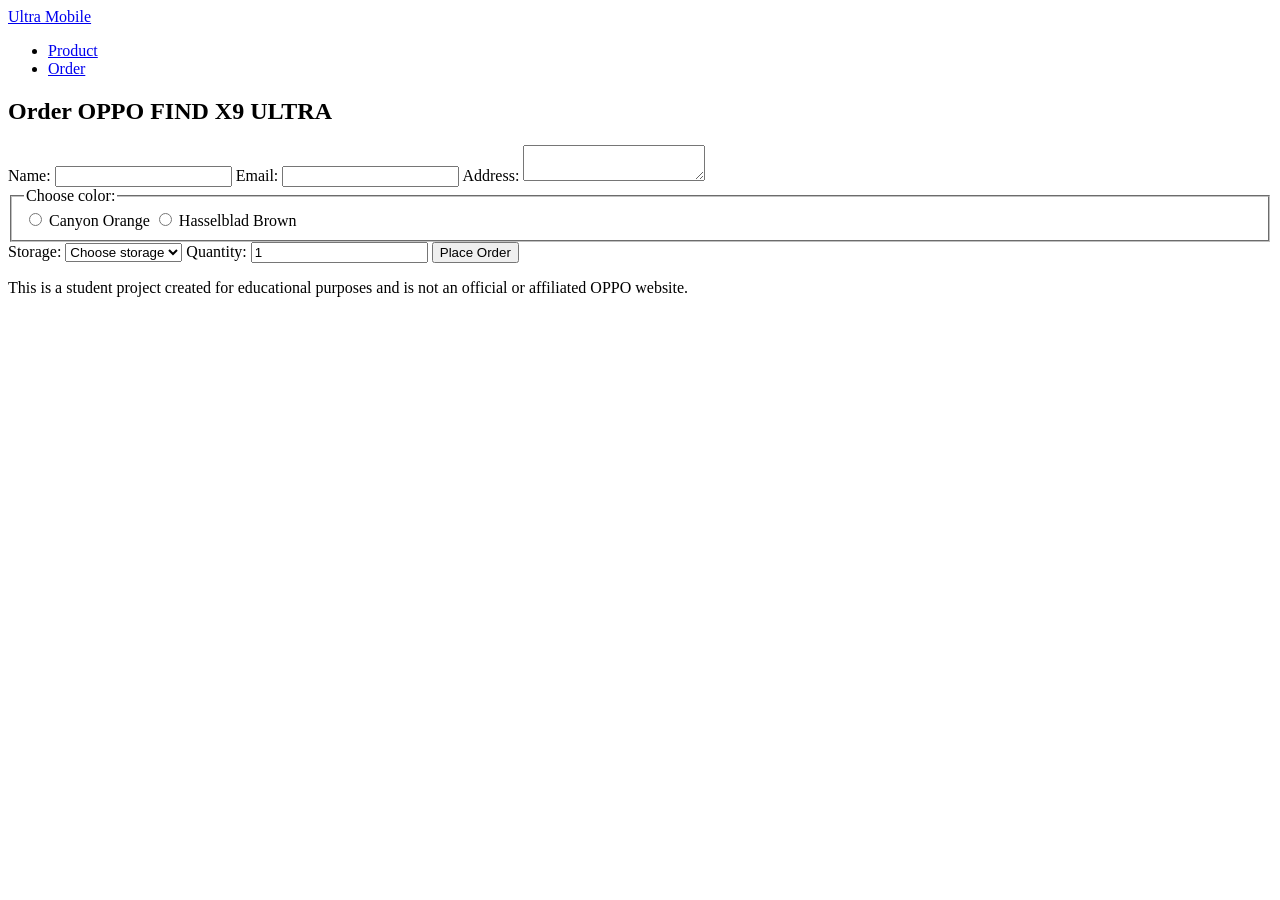
==== order.html @ bfde9c38 "Initial project structure and HTML pages" ====
<!doctype html>
<html lang="en">
  <head>
    <meta charset="UTF-8" />
    <meta name="viewport" content="width=device-width, initial-scale=1.0" />
    <title>Order OPPO FIND X9 ULTRA</title>
    <link rel="stylesheet" href="css/styles.css" />
  </head>
  <body>
    <header>
      <nav class="navbar">
        <div class="logo">
          <a href="index.html">Ultra Mobile</a>
        </div>
        <ul class="nav-links">
          <li><a href="index.html">Product</a></li>
          <li><a href="order.html">Order</a></li>
        </ul>
      </nav>
    </header>
    <main>
      <section class="order">
        <h1>Order OPPO FIND X9 ULTRA</h1>
        <form>
          <label for="name">Name:</label>
          <input type="text" id="name" name="name" required />

          <label for="email">Email:</label>
          <input type="email" id="email" name="email" required />

          <label for="address">Address:</label>
          <textarea id="address" name="address" required></textarea>

          <fieldset>
            <legend>Choose color:</legend>

            <input
              type="radio"
              id="canyon-orange"
              name="color"
              value="canyon-orange"
              required
            />
            <label for="canyon-orange">Canyon Orange</label>

            <input
              type="radio"
              id="hassel-brown"
              name="color"
              value="hassel-brown"
            />
            <label for="hassel-brown">Hasselblad Brown</label>
          </fieldset>
          <label for="storage">Storage:</label>

          <select id="storage" name="storage" required>
            <option value="">Choose storage</option>
            <option value="512gb">512 GB</option>
            <option value="1tb">1 TB</option>
          </select>
          <label for="quantity">Quantity:</label>
          <input
            type="number"
            id="quantity"
            name="quantity"
            min="1"
            value="1"
            required
          />

          <button type="submit">Place Order</button>
        </form>
      </section>
    </main>
    <footer>
      <p>
        This is a student project created for educational purposes and is not an
        official or affiliated OPPO website.
      </p>
  </body>
</html>
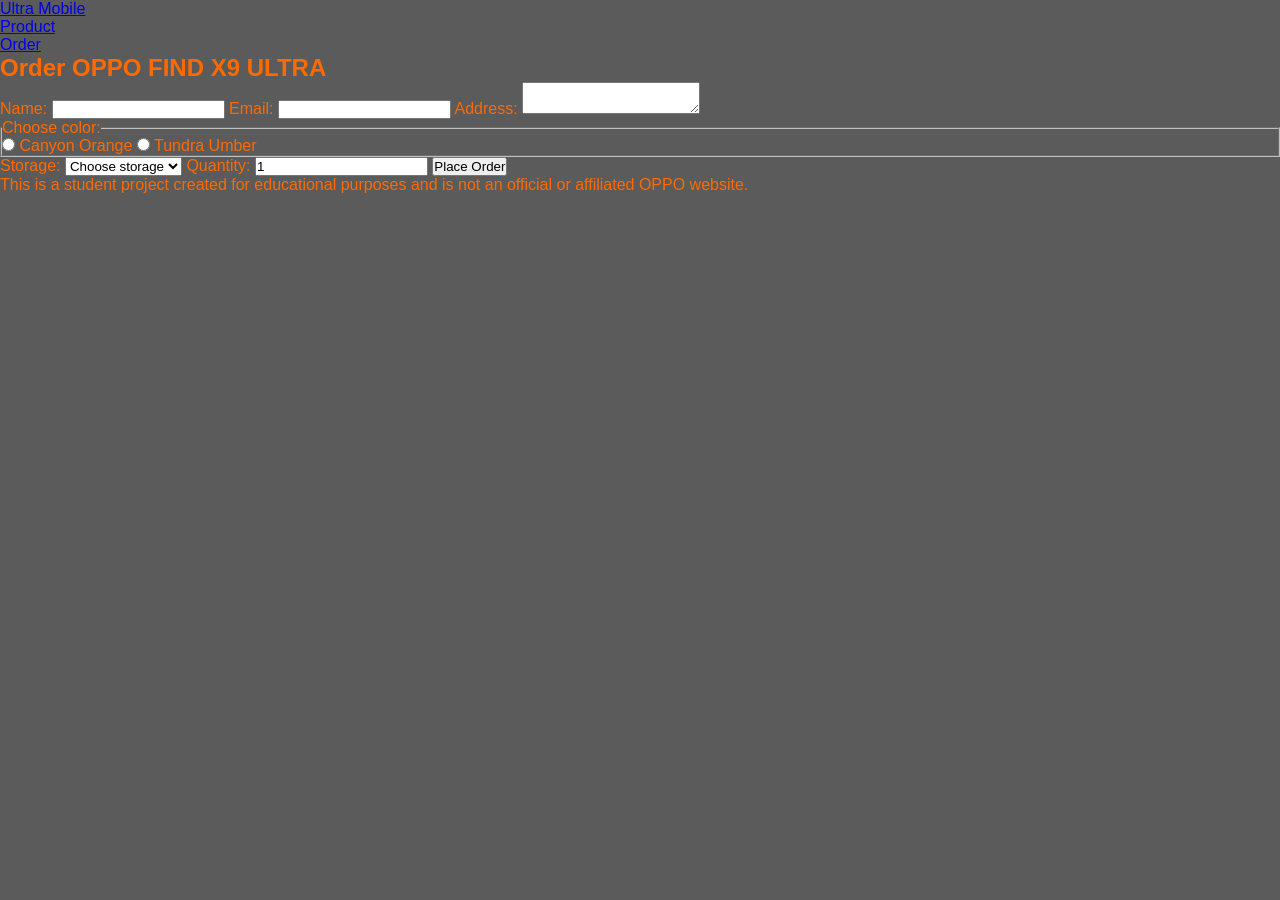
==== commit 40c6cb34: "Oppdatert spesifikasjonen og gjort de strong. Og litt annen endring som farge alternativene" ====
--- a/order.html
+++ b/order.html
@@ -45,11 +45,11 @@
 
             <input
               type="radio"
-              id="hassel-brown"
+              id="Tundra Umber"
               name="color"
-              value="hassel-brown"
+              value="tundra-umber"
             />
-            <label for="hassel-brown">Hasselblad Brown</label>
+            <label for="Tundra Umber">Tundra Umber</label>
           </fieldset>
           <label for="storage">Storage:</label>
 
--- a/css/styles.css
+++ b/css/styles.css
@@ -0,0 +1,13 @@
+* {
+  margin: 0;
+  padding: 0;
+  box-sizing: border-box;
+}
+
+body {
+  font-family: Arial, sans-serif;
+  background-color: rgb(91, 91, 91);
+  color: rgb(255, 106, 0);
+  height: 100vh;
+  width: 100vw;
+}
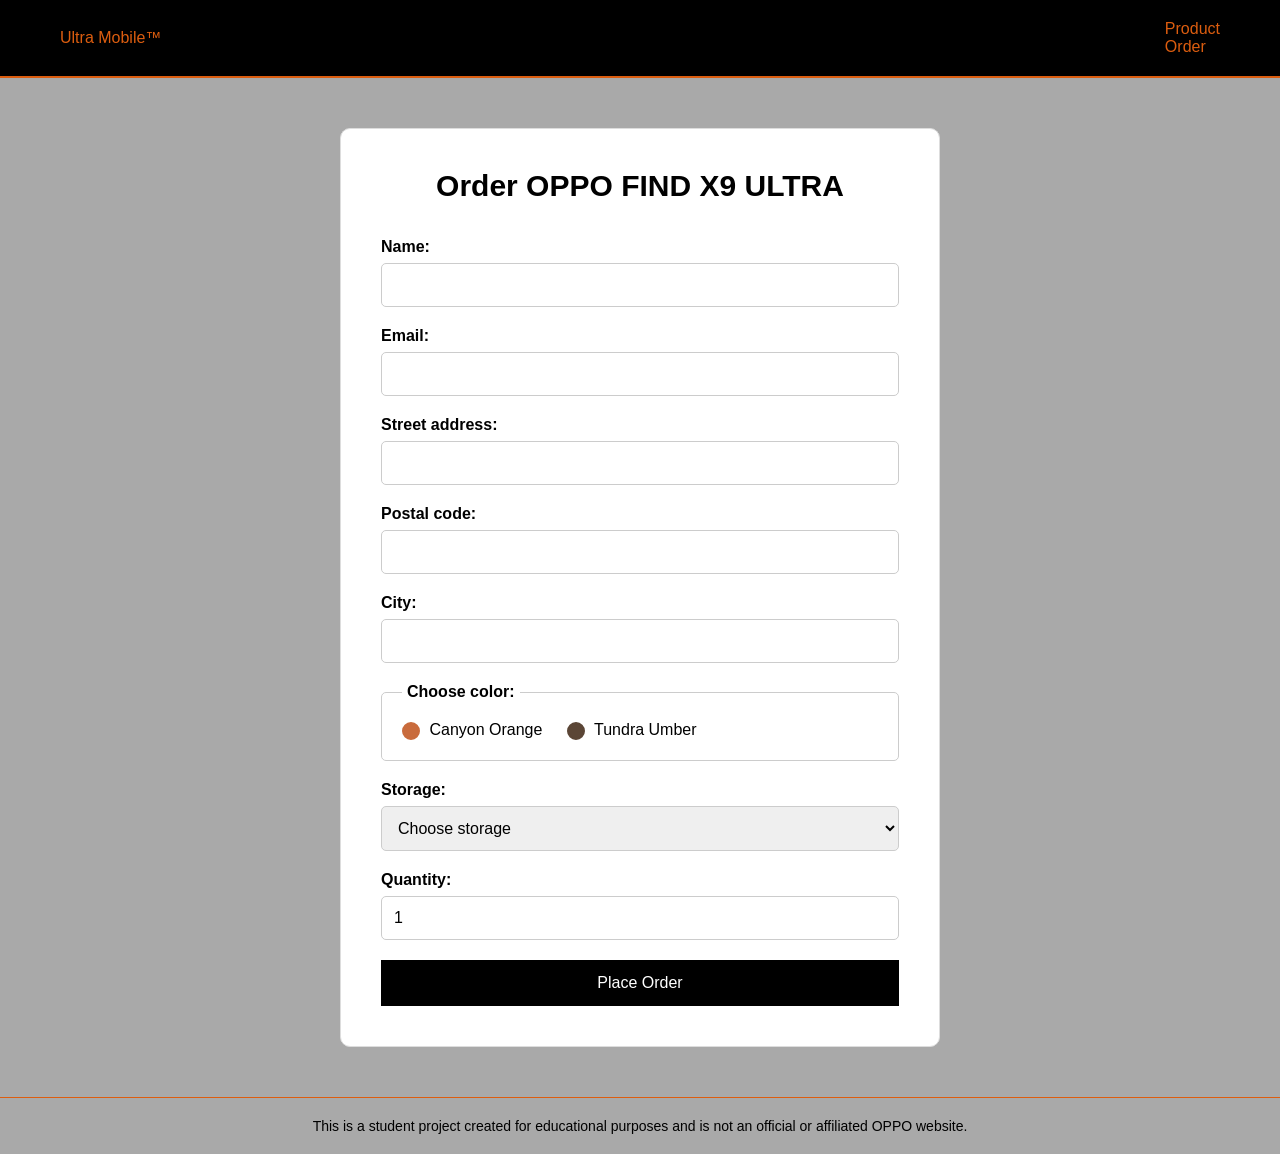
==== commit 5a3d1b69: "Add responsive design, CSS Grid, variables and BEM" ====
--- a/order.html
+++ b/order.html
@@ -10,8 +10,10 @@
     <header>
       <nav class="navbar">
         <div class="logo">
-          <a href="index.html">Ultra Mobile</a>
-        </div>
+  <a href="index.html">
+    <span class="ultra">Ultra</span> Mobile<span class="trademark">&trade;</span>
+  </a>
+</div>
         <ul class="nav-links">
           <li><a href="index.html">Product</a></li>
           <li><a href="order.html">Order</a></li>
@@ -28,29 +30,46 @@
           <label for="email">Email:</label>
           <input type="email" id="email" name="email" required />
 
-          <label for="address">Address:</label>
-          <textarea id="address" name="address" required></textarea>
+          <label for="address">Street address:</label>
+<input type="text" id="address" name="address" required />
+
+<label for="postal-code">Postal code:</label>
+<input
+  type="text"
+  id="postal-code"
+  name="postal-code"
+  required
+/>
+
+<label for="city">City:</label>
+<input type="text" id="city" name="city" required />
 
           <fieldset>
-            <legend>Choose color:</legend>
+  <legend>Choose color:</legend>
 
-            <input
-              type="radio"
-              id="canyon-orange"
-              name="color"
-              value="canyon-orange"
-              required
-            />
-            <label for="canyon-orange">Canyon Orange</label>
+  <input
+    type="radio"
+    id="canyon-orange"
+    name="color"
+    value="canyon-orange"
+    required
+  />
+  <label for="canyon-orange">
+    <span class="color-circle canyon-orange"></span>
+    Canyon Orange
+  </label>
 
-            <input
-              type="radio"
-              id="Tundra Umber"
-              name="color"
-              value="tundra-umber"
-            />
-            <label for="Tundra Umber">Tundra Umber</label>
-          </fieldset>
+  <input
+    type="radio"
+    id="tundra-umber"
+    name="color"
+    value="tundra-umber"
+  />
+  <label for="tundra-umber">
+    <span class="color-circle tundra-umber"></span>
+    Tundra Umber
+  </label>
+</fieldset>
           <label for="storage">Storage:</label>
 
           <select id="storage" name="storage" required>
--- a/css/styles.css
+++ b/css/styles.css
@@ -1,13 +1,248 @@
+:root {
+  --primary-color: #dc5d0f;
+  --black: #000000;
+  --dark-gray: darkgray;
+  --white: #ffffff;
+  --light-gray: #ddd;
+}
 * {
   margin: 0;
   padding: 0;
   box-sizing: border-box;
 }
-
 body {
-  font-family: Arial, sans-serif;
-  background-color: rgb(91, 91, 91);
-  color: rgb(255, 106, 0);
-  height: 100vh;
-  width: 100vw;
-}
+  font-family: "Franklin Gothic Medium", "Arial Narrow", Arial, sans-serif;
+  background-color: var(--dark-gray);
+}
+.navbar {
+  display: flex;
+  justify-content: space-between;
+  align-items: center;
+  padding: 20px 60px;
+  background-color: var(--black);
+  border-bottom: 2px solid var(--primary-color);
+}
+.navbar__links {
+  display: flex;
+  list-style: none;
+  gap: 35px;
+}
+.navbar a {
+  color: var(--primary-color);
+  text-decoration: none;
+}
+
+.navbar__logo a {
+  font-size: 26px;
+  font-weight: normal;
+  letter-spacing: 1px;
+  position: relative;
+}
+.navbar__ultra {
+  font-weight: bold;
+}
+
+.navbar__trademark {
+  font-size: 12px;
+  vertical-align: top;
+  margin-left: 2px;
+}
+
+.navbar__link {
+  font-size: 16px;
+  padding-bottom: 5px;
+}
+
+.navbar__link:hover {
+  color: #666;
+  border-bottom: 2px solid var(--primary-color);
+}
+.product {
+  text-align: center;
+  padding: 40px 20px;
+}
+.product h1 {
+  margin-bottom: 30px;
+}
+
+.product-image {
+  width: 100%;
+  max-width: 700px;
+  height: auto;
+  display: block;
+  margin: 0 auto 30px;
+}
+.product-video {
+  width: 100%;
+  max-width: 700px;
+  height: 394px;
+  display: block;
+  margin: 0 auto 30px;
+}
+.product__description {
+  margin-bottom: 25px;
+  font-size: 18px;
+  color: var(--black);
+}
+
+.buy-now {
+  display: inline-block;
+  padding: 12px 25px;
+  background-color: var(--black);
+  color: var(--primary-color);
+  text-decoration: none;
+}
+.buy-now:hover {
+  background-color: #444;
+}
+.specifications {
+  max-width: 1000px;
+  margin: 40px auto;
+  padding: 40px;
+  background-color: var(--dark-gray);
+  border: solid 5px var(--primary-color);
+  border-radius: 5px;
+}
+.specifications h2 {
+  text-align: center;
+  margin-bottom: 25px;
+}
+
+.specifications ul {
+  max-width: 700px;
+  margin: 0 auto;
+  display: grid;
+  grid-template-columns: 1fr 1fr;
+  gap: 15px 40px;
+}
+
+/* Begge sider */
+footer {
+  text-align: center;
+  padding: 20px;
+  font-size: 14px;
+  border-top: 1px solid var(--primary-color);
+}
+/* Order Form Styles */
+.order {
+  max-width: 600px;
+  margin: 50px auto;
+  padding: 40px;
+  background-color: var(--white);
+  border: 1px solid var(--light-gray);
+  border-radius: 10px;
+}
+
+.order h1 {
+  text-align: center;
+  margin-bottom: 35px;
+  font-size: 30px;
+}
+.order label {
+  display: block;
+  margin-bottom: 7px;
+  font-weight: bold;
+}
+.order input[type="text"],
+.order input[type="email"],
+.order input[type="number"],
+.order textarea,
+.order select {
+  width: 100%;
+  padding: 12px;
+  margin-bottom: 20px;
+  border: 1px solid #ccc;
+  border-radius: 5px;
+  font-size: 16px;
+}
+.order fieldset {
+  border: 1px solid #ccc;
+  border-radius: 5px;
+  padding: 20px;
+  margin-bottom: 20px;
+}
+#canyon-orange,
+#tundra-umber {
+  appearance: none;
+  width: 18px;
+  height: 18px;
+  border-radius: 50%;
+  vertical-align: middle;
+  cursor: pointer;
+}
+
+#canyon-orange {
+  background-color: #c96b3c;
+  border: 2px solid #c96b3c;
+}
+
+#tundra-umber {
+  background-color: #5b4636;
+  border: 2px solid #5b4636;
+}
+#canyon-orange:checked,
+#tundra-umber:checked {
+  outline: 2px solid black;
+  outline-offset: 2px;
+}
+.order legend {
+  font-weight: bold;
+  padding: 0 5px;
+}
+.order input[type="radio"] {
+  margin-right: 5px;
+}
+
+.order input[type="radio"] + label {
+  display: inline;
+  margin-right: 20px;
+  font-weight: normal;
+}
+.order button {
+  width: 100%;
+  padding: 14px;
+  background-color: var(--black);
+  color: var(--white);
+  border: none;
+  font-size: 16px;
+  cursor: pointer;
+}
+.order button:hover {
+  background-color: var(--primary-color);
+}
+/* Responsive design for smaller screens */
+@media (max-width: 768px) {
+  .navbar {
+    padding: 20px;
+  }
+
+  .navbar__links {
+    gap: 15px;
+  }
+
+  .navbar__logo a {
+    font-size: 22px;
+  }
+
+  .product {
+    padding: 30px 15px;
+  }
+
+  .product-video {
+    height: 250px;
+  }
+
+  .specifications {
+    margin: 20px;
+    padding: 25px;
+  }
+
+  .specifications ul {
+    grid-template-columns: 1fr;
+  }
+
+  .order {
+    margin: 20px;
+    padding: 25px;
+  }
+}
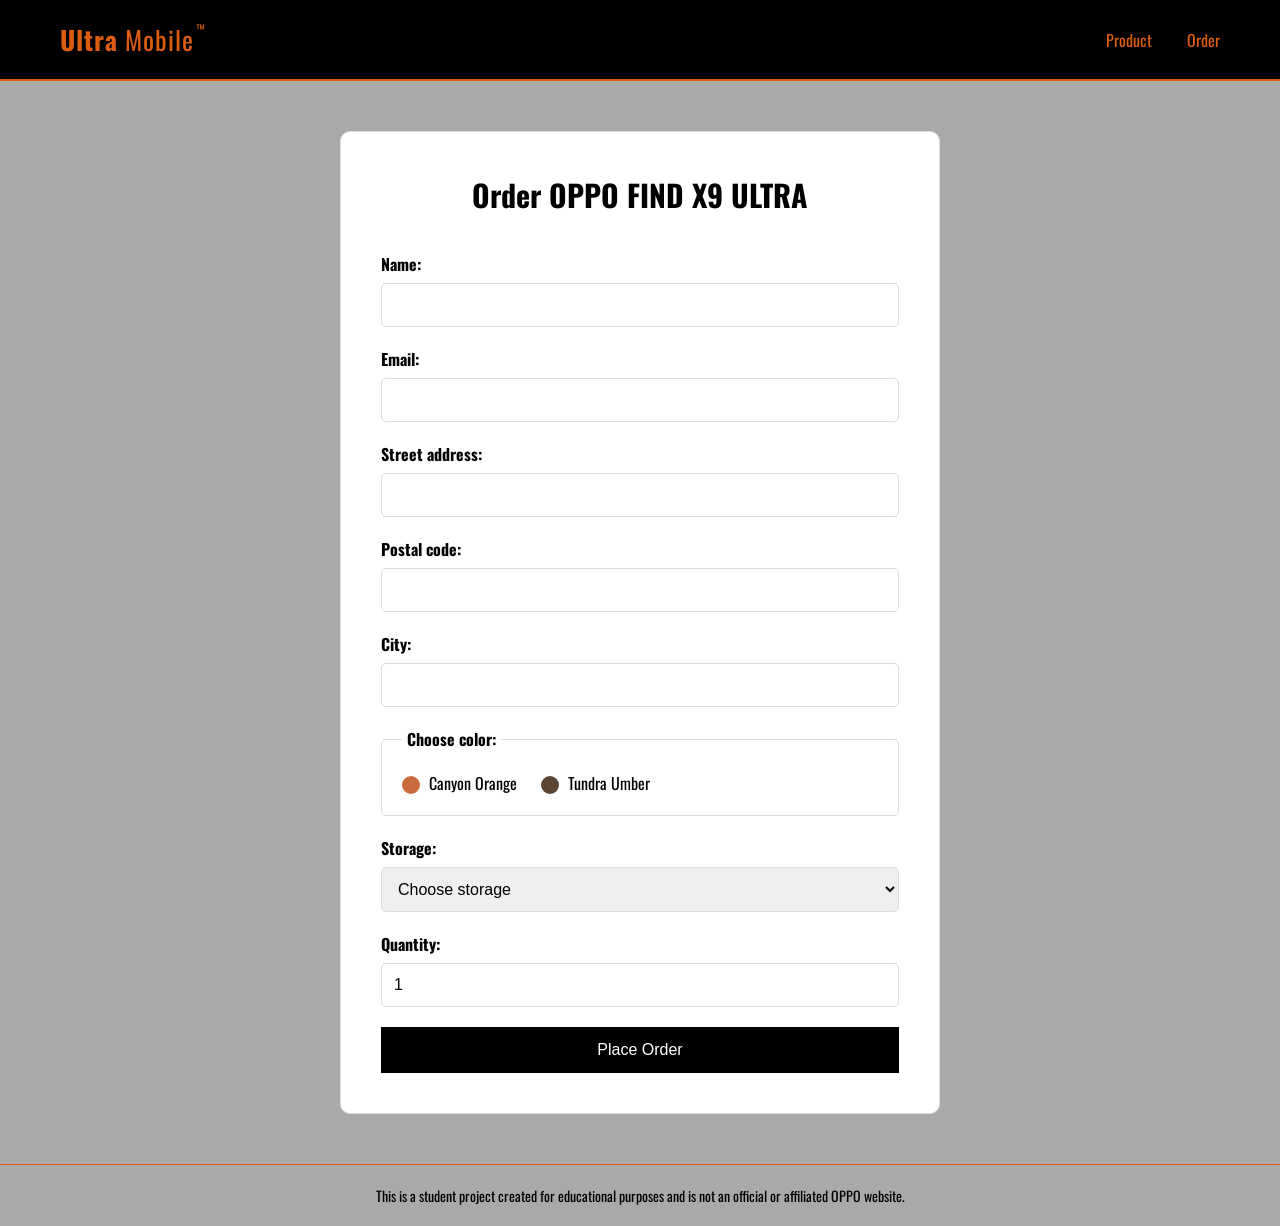
==== commit 1742409a: "Add custom font and improve CSS structure" ====
--- a/order.html
+++ b/order.html
@@ -9,14 +9,16 @@
   <body>
     <header>
       <nav class="navbar">
-        <div class="logo">
-  <a href="index.html">
-    <span class="ultra">Ultra</span> Mobile<span class="trademark">&trade;</span>
-  </a>
-</div>
-        <ul class="nav-links">
-          <li><a href="index.html">Product</a></li>
-          <li><a href="order.html">Order</a></li>
+        <div class="navbar__logo">
+          <a href="index.html">
+            <span class="navbar__ultra">Ultra</span>
+            Mobile<span class="navbar__trademark">&trade;</span>
+          </a>
+        </div>
+
+        <ul class="navbar__links">
+          <li><a class="navbar__link" href="index.html">Product</a></li>
+          <li><a class="navbar__link" href="order.html">Order</a></li>
         </ul>
       </nav>
     </header>
@@ -31,45 +33,33 @@
           <input type="email" id="email" name="email" required />
 
           <label for="address">Street address:</label>
-<input type="text" id="address" name="address" required />
+          <input type="text" id="address" name="address" required />
 
-<label for="postal-code">Postal code:</label>
-<input
-  type="text"
-  id="postal-code"
-  name="postal-code"
-  required
-/>
+          <label for="postal-code">Postal code:</label>
+          <input type="text" id="postal-code" name="postal-code" required />
 
-<label for="city">City:</label>
-<input type="text" id="city" name="city" required />
+          <label for="city">City:</label>
+          <input type="text" id="city" name="city" required />
 
           <fieldset>
-  <legend>Choose color:</legend>
+            <legend>Choose color:</legend>
+            <input
+              type="radio"
+              id="canyon-orange"
+              name="color"
+              value="canyon-orange"
+              required
+            />
+            <label for="canyon-orange">Canyon Orange</label>
 
-  <input
-    type="radio"
-    id="canyon-orange"
-    name="color"
-    value="canyon-orange"
-    required
-  />
-  <label for="canyon-orange">
-    <span class="color-circle canyon-orange"></span>
-    Canyon Orange
-  </label>
-
-  <input
-    type="radio"
-    id="tundra-umber"
-    name="color"
-    value="tundra-umber"
-  />
-  <label for="tundra-umber">
-    <span class="color-circle tundra-umber"></span>
-    Tundra Umber
-  </label>
-</fieldset>
+            <input
+              type="radio"
+              id="tundra-umber"
+              name="color"
+              value="tundra-umber"
+            />
+            <label for="tundra-umber">Tundra Umber</label>
+          </fieldset>
           <label for="storage">Storage:</label>
 
           <select id="storage" name="storage" required>
@@ -96,5 +86,6 @@
         This is a student project created for educational purposes and is not an
         official or affiliated OPPO website.
       </p>
+    </footer>
   </body>
 </html>
--- a/css/styles.css
+++ b/css/styles.css
@@ -1,19 +1,28 @@
+/* Google Font */
+
+@import url("https://fonts.googleapis.com/css2?family=Oswald:wght@200..700&display=swap");
+
+/* CSS Variables */
 :root {
   --primary-color: #dc5d0f;
   --black: #000000;
   --dark-gray: darkgray;
   --white: #ffffff;
   --light-gray: #ddd;
-}
+  --font-main: "Oswald", sans-serif;
+  --spacing-large: 40px;
+}
+/* Global Styles */
 * {
   margin: 0;
   padding: 0;
   box-sizing: border-box;
 }
 body {
-  font-family: "Franklin Gothic Medium", "Arial Narrow", Arial, sans-serif;
+  font-family: var(--font-main);
   background-color: var(--dark-gray);
 }
+/* Navigation */
 .navbar {
   display: flex;
   justify-content: space-between;
@@ -57,6 +66,7 @@
   color: #666;
   border-bottom: 2px solid var(--primary-color);
 }
+/* Product Section */
 .product {
   text-align: center;
   padding: 40px 20px;
@@ -65,14 +75,14 @@
   margin-bottom: 30px;
 }
 
-.product-image {
+.product__image {
   width: 100%;
   max-width: 700px;
   height: auto;
   display: block;
   margin: 0 auto 30px;
 }
-.product-video {
+.product__video {
   width: 100%;
   max-width: 700px;
   height: 394px;
@@ -95,10 +105,11 @@
 .buy-now:hover {
   background-color: #444;
 }
+/* Specifications */
 .specifications {
   max-width: 1000px;
-  margin: 40px auto;
-  padding: 40px;
+  margin: var(--spacing-large) auto;
+  padding: var(--spacing-large);
   background-color: var(--dark-gray);
   border: solid 5px var(--primary-color);
   border-radius: 5px;
@@ -116,7 +127,7 @@
   gap: 15px 40px;
 }
 
-/* Begge sider */
+/* Footer works on both pages */
 footer {
   text-align: center;
   padding: 20px;
@@ -146,17 +157,16 @@
 .order input[type="text"],
 .order input[type="email"],
 .order input[type="number"],
-.order textarea,
 .order select {
   width: 100%;
   padding: 12px;
   margin-bottom: 20px;
-  border: 1px solid #ccc;
+  border: 1px solid var(--light-gray);
   border-radius: 5px;
   font-size: 16px;
 }
 .order fieldset {
-  border: 1px solid #ccc;
+  border: 1px solid var(--light-gray);
   border-radius: 5px;
   padding: 20px;
   margin-bottom: 20px;
@@ -182,7 +192,7 @@
 }
 #canyon-orange:checked,
 #tundra-umber:checked {
-  outline: 2px solid black;
+  outline: 2px solid var(--black);
   outline-offset: 2px;
 }
 .order legend {
@@ -210,7 +220,7 @@
 .order button:hover {
   background-color: var(--primary-color);
 }
-/* Responsive design for smaller screens */
+/* Responsive Design */
 @media (max-width: 768px) {
   .navbar {
     padding: 20px;
@@ -228,7 +238,7 @@
     padding: 30px 15px;
   }
 
-  .product-video {
+  .product__video {
     height: 250px;
   }
 
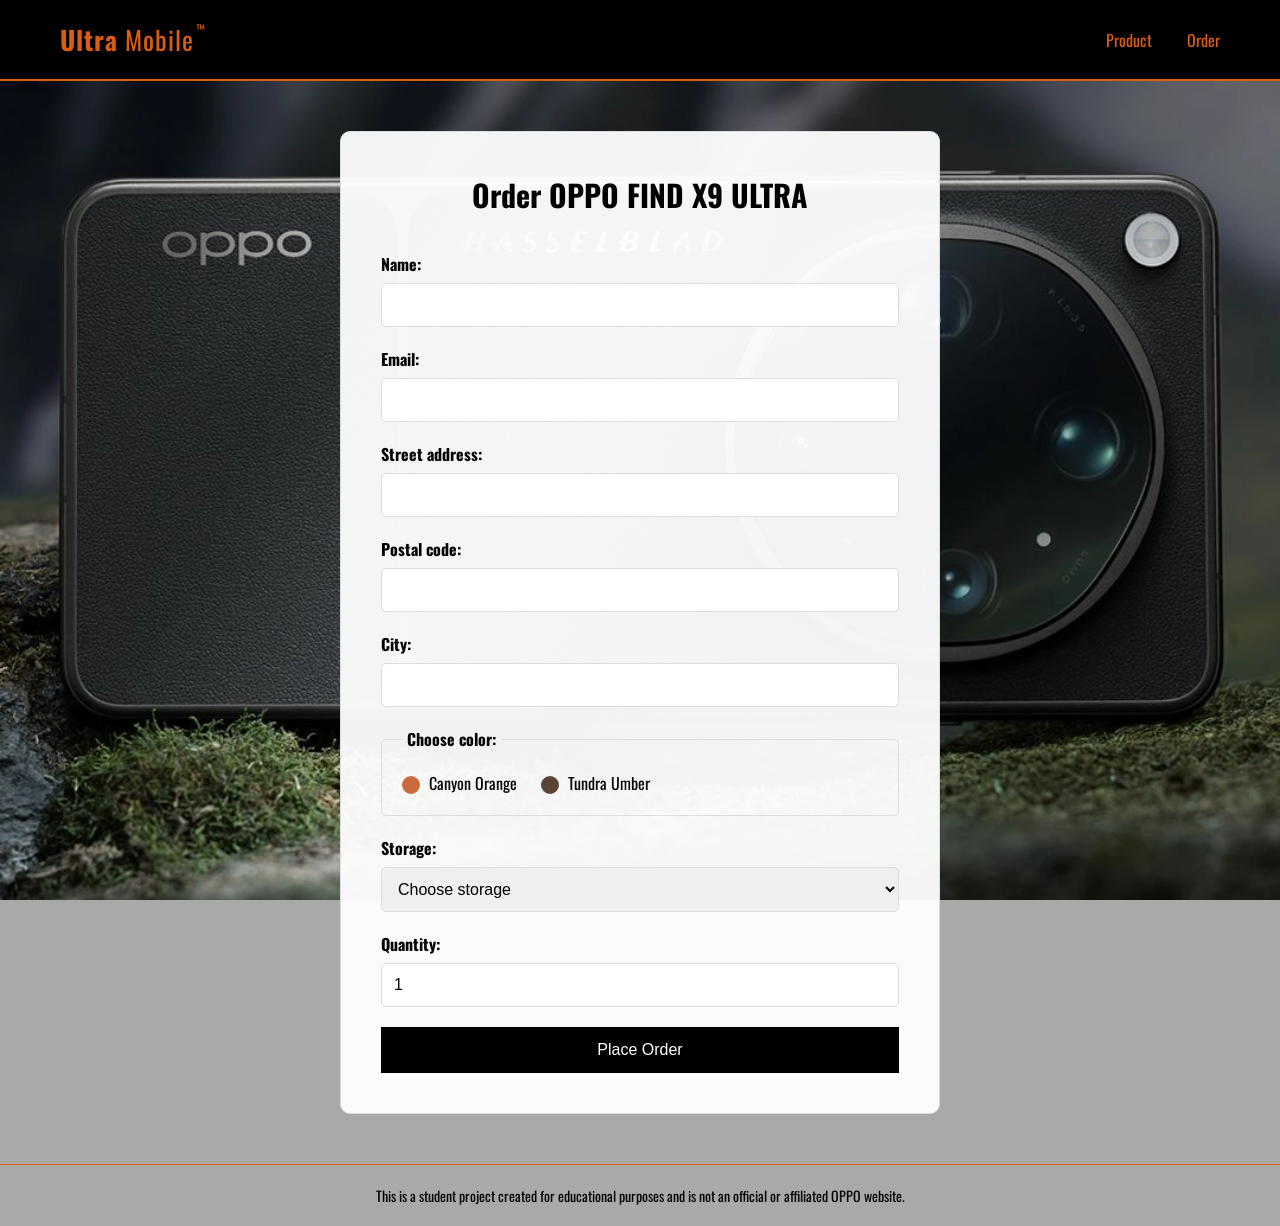
==== commit 761b23e2: "Improve styling and add order page background" ====
--- a/order.html
+++ b/order.html
@@ -6,7 +6,7 @@
     <title>Order OPPO FIND X9 ULTRA</title>
     <link rel="stylesheet" href="css/styles.css" />
   </head>
-  <body>
+  <body class="order-page">
     <header>
       <nav class="navbar">
         <div class="navbar__logo">
--- a/css/styles.css
+++ b/css/styles.css
@@ -30,7 +30,9 @@
   padding: 20px 60px;
   background-color: var(--black);
   border-bottom: 2px solid var(--primary-color);
-}
+
+}
+
 .navbar__links {
   display: flex;
   list-style: none;
@@ -135,11 +137,17 @@
   border-top: 1px solid var(--primary-color);
 }
 /* Order Form Styles */
+.order-page {
+  background-image: url("../assets/images/imagesbackground.png");
+  background-size: cover;
+  background-position: center;
+  background-attachment: fixed;
+}
 .order {
   max-width: 600px;
   margin: 50px auto;
   padding: 40px;
-  background-color: var(--white);
+  background-color: rgba(255, 255, 255, 0.95); .;
   border: 1px solid var(--light-gray);
   border-radius: 10px;
 }
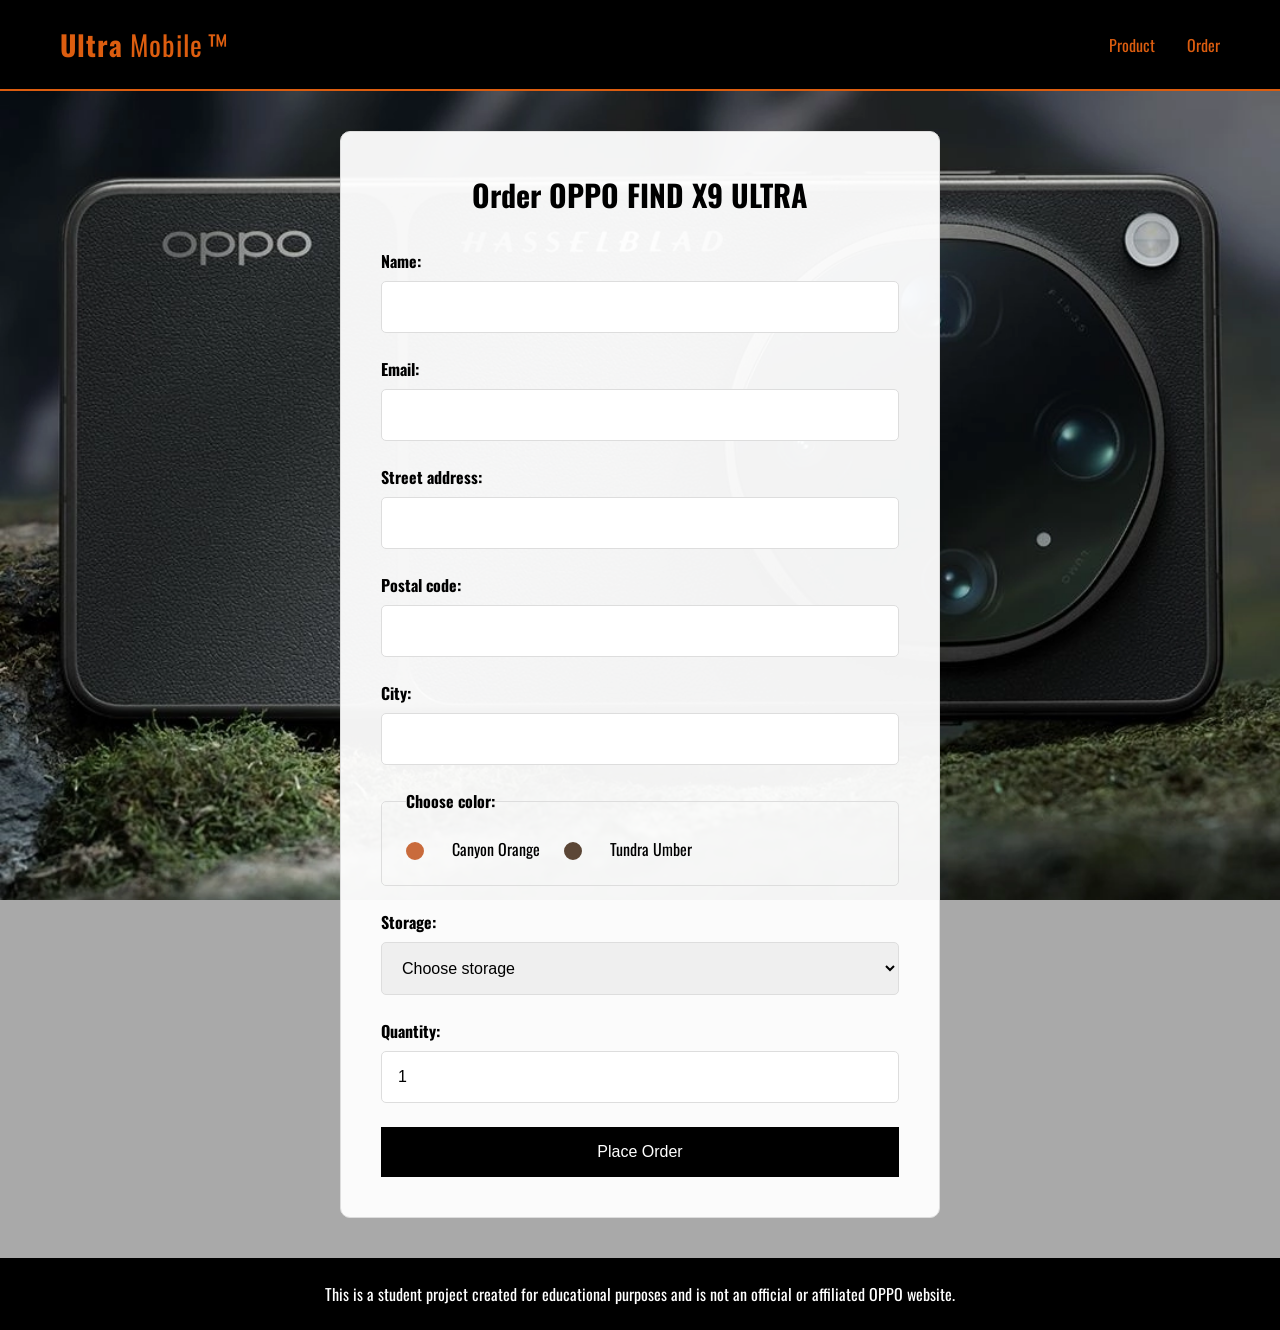
==== commit 0d454c25: "Use rem font size variables and load Google Fonts with link tags" ====
--- a/order.html
+++ b/order.html
@@ -4,6 +4,10 @@
     <meta charset="UTF-8" />
     <meta name="viewport" content="width=device-width, initial-scale=1.0" />
     <title>Order OPPO FIND X9 ULTRA</title>
+    <link
+      href="https://fonts.googleapis.com/css2?family=Oswald:wght@200..700&display=swap"
+      rel="stylesheet"
+    />
     <link rel="stylesheet" href="css/styles.css" />
   </head>
   <body class="order-page">
@@ -64,8 +68,8 @@
 
           <select id="storage" name="storage" required>
             <option value="">Choose storage</option>
-            <option value="512gb">512 GB</option>
-            <option value="1tb">1 TB</option>
+            <option value="512gb">512 GB – 14 999 NOK</option>
+            <option value="1tb">1 TB – 16 999 NOK</option>
           </select>
           <label for="quantity">Quantity:</label>
           <input
--- a/css/styles.css
+++ b/css/styles.css
@@ -1,6 +1,6 @@
-/* Google Font */
-
-@import url("https://fonts.googleapis.com/css2?family=Oswald:wght@200..700&display=swap");
+
+
+
 
 /* CSS Variables */
 :root {
@@ -10,7 +10,21 @@
   --white: #ffffff;
   --light-gray: #ddd;
   --font-main: "Oswald", sans-serif;
+  --spacing-extra-small: 4px;
+  --spacing-small: 8px;
+  --spacing-medium: 16px;
+  --spacing-normal: 24px;
+  --spacing-big: 32px;
   --spacing-large: 40px;
+  --spacing-extra-large: 60px;
+  --font-size-nav: 1.125rem; /*  18 px */
+  --font-size-logo: 1.75rem; /*  28 px */
+  --font-size-xs: 0.75rem; /* 12 px */
+  --font-size-small: 0.875rem; /* 14 px */
+  --font-size-base: 1rem; /* 16 px */
+  --font-size-description: 1.125rem; /* 18 px */
+  --font-size-logo-mobile: 1.375rem; /* 22 px */
+  --font-size-title: 1.875rem; /* 30 px */
 }
 /* Global Styles */
 * {
@@ -27,16 +41,15 @@
   display: flex;
   justify-content: space-between;
   align-items: center;
-  padding: 20px 60px;
+  padding: var(--spacing-normal) var(--spacing-extra-large);
   background-color: var(--black);
   border-bottom: 2px solid var(--primary-color);
-
 }
 
 .navbar__links {
   display: flex;
   list-style: none;
-  gap: 35px;
+  gap: var(--spacing-big);
 }
 .navbar a {
   color: var(--primary-color);
@@ -44,7 +57,7 @@
 }
 
 .navbar__logo a {
-  font-size: 26px;
+  font-size: var(--font-size-logo);
   font-weight: normal;
   letter-spacing: 1px;
   position: relative;
@@ -54,13 +67,13 @@
 }
 
 .navbar__trademark {
-  font-size: 12px;
+  font-size: var(--font-size-xs)
   vertical-align: top;
-  margin-left: 2px;
+  margin-left: var(--spacing-extra-small);
 }
 
 .navbar__link {
-  font-size: 16px;
+  font-size: font-size-nav;
   padding-bottom: 5px;
 }
 
@@ -71,10 +84,10 @@
 /* Product Section */
 .product {
   text-align: center;
-  padding: 40px 20px;
+  padding: var(--spacing-large) var(--spacing-medium);
 }
 .product h1 {
-  margin-bottom: 30px;
+  margin-bottom: var(--spacing-big);
 }
 
 .product__image {
@@ -82,24 +95,24 @@
   max-width: 700px;
   height: auto;
   display: block;
-  margin: 0 auto 30px;
+  margin: 0 auto var(--spacing-big);
 }
 .product__video {
   width: 100%;
   max-width: 700px;
   height: 394px;
   display: block;
-  margin: 0 auto 30px;
+  margin: 0 auto var(--spacing-big);
 }
 .product__description {
-  margin-bottom: 25px;
-  font-size: 18px;
+  margin-bottom: var(--spacing-normal);
+  font-size: var(--font-size-description)
   color: var(--black);
 }
 
 .buy-now {
   display: inline-block;
-  padding: 12px 25px;
+  padding: var(--spacing-medium) var(--spacing-normal);
   background-color: var(--black);
   color: var(--primary-color);
   text-decoration: none;
@@ -126,14 +139,16 @@
   margin: 0 auto;
   display: grid;
   grid-template-columns: 1fr 1fr;
-  gap: 15px 40px;
+  gap: var(--spacing-medium) var(--spacing-large);
 }
 
 /* Footer works on both pages */
 footer {
   text-align: center;
-  padding: 20px;
-  font-size: 14px;
+  padding: var(--spacing-normal);
+  color: var(--white);
+  background-color: var(--black);
+  font-size: var(--font-size-small)
   border-top: 1px solid var(--primary-color);
 }
 /* Order Form Styles */
@@ -145,21 +160,21 @@
 }
 .order {
   max-width: 600px;
-  margin: 50px auto;
-  padding: 40px;
-  background-color: rgba(255, 255, 255, 0.95); .;
+  margin: var(--spacing-large) auto;
+  padding: var(--spacing-large);
+  background-color: rgba(255, 255, 255, 0.95);
   border: 1px solid var(--light-gray);
   border-radius: 10px;
 }
 
 .order h1 {
   text-align: center;
-  margin-bottom: 35px;
-  font-size: 30px;
+  margin-bottom: var(--spacing-big);
+  font-size: var(--font-size-title)
 }
 .order label {
   display: block;
-  margin-bottom: 7px;
+  margin-bottom: var(--spacing-small);
   font-weight: bold;
 }
 .order input[type="text"],
@@ -167,17 +182,17 @@
 .order input[type="number"],
 .order select {
   width: 100%;
-  padding: 12px;
-  margin-bottom: 20px;
+  padding: var(--spacing-medium);
+  margin-bottom: var(--spacing-normal);
   border: 1px solid var(--light-gray);
   border-radius: 5px;
-  font-size: 16px;
+  font-size: var(--font-size-base)
 }
 .order fieldset {
   border: 1px solid var(--light-gray);
   border-radius: 5px;
-  padding: 20px;
-  margin-bottom: 20px;
+  padding: var(--spacing-normal);
+  margin-bottom: var(--spacing-normal);
 }
 #canyon-orange,
 #tundra-umber {
@@ -205,10 +220,10 @@
 }
 .order legend {
   font-weight: bold;
-  padding: 0 5px;
+  padding: 0 var(--spacing-xs);
 }
 .order input[type="radio"] {
-  margin-right: 5px;
+  margin-right: var(--spacing-normal);
 }
 
 .order input[type="radio"] + label {
@@ -218,11 +233,11 @@
 }
 .order button {
   width: 100%;
-  padding: 14px;
+  padding: var(--spacing-medium);
   background-color: var(--black);
   color: var(--white);
   border: none;
-  font-size: 16px;
+  font-size: var(--font-size-base)
   cursor: pointer;
 }
 .order button:hover {
@@ -231,19 +246,19 @@
 /* Responsive Design */
 @media (max-width: 768px) {
   .navbar {
-    padding: 20px;
+    padding: var(--spacing-normal);
   }
 
   .navbar__links {
-    gap: 15px;
+    gap: var(--spacing-medium);
   }
 
   .navbar__logo a {
-    font-size: 22px;
+    font-size: var(--font-size-logo-mobile)
   }
 
   .product {
-    padding: 30px 15px;
+    padding: var(--spacing-big) var(--spacing-medium);
   }
 
   .product__video {
@@ -251,8 +266,8 @@
   }
 
   .specifications {
-    margin: 20px;
-    padding: 25px;
+    margin: var(--spacing-normal);
+    padding: var(--spacing-normal);
   }
 
   .specifications ul {
@@ -260,7 +275,7 @@
   }
 
   .order {
-    margin: 20px;
-    padding: 25px;
-  }
-}
+    margin: var(--spacing-normal);
+    padding: var(--spacing-normal);
+  }
+}
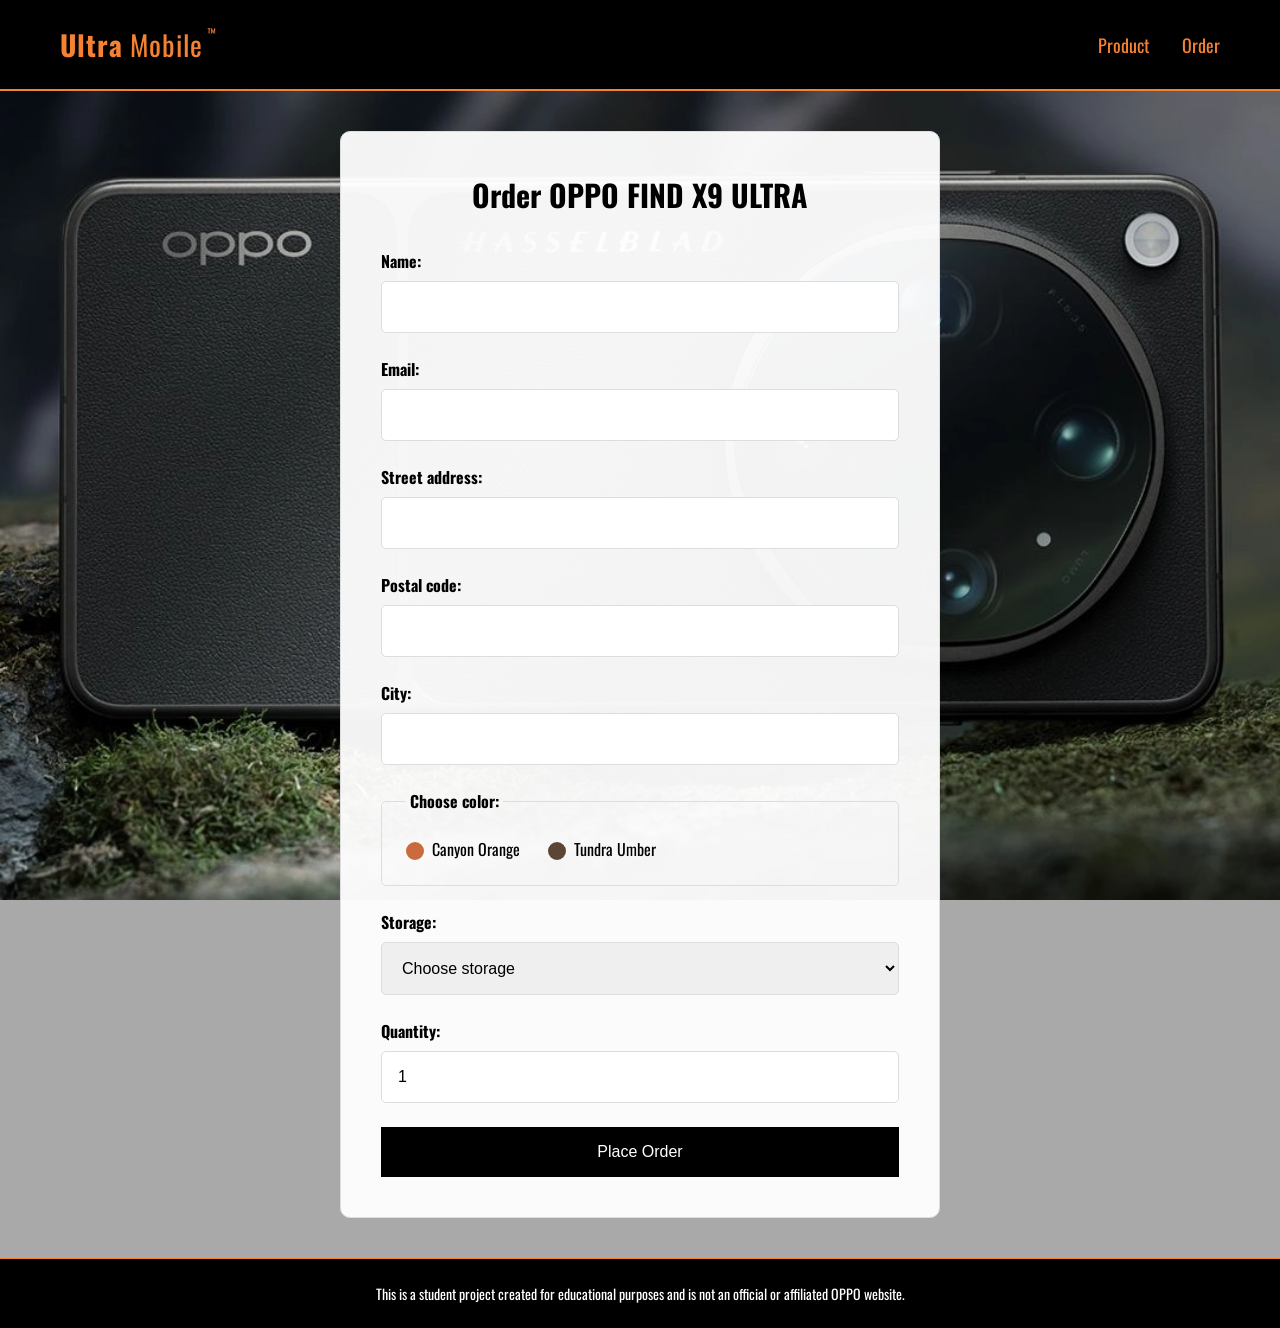
==== commit 88bb7052: "Split CSS into navbar, footer, variables and reset files and improve color contrast" ====
--- a/order.html
+++ b/order.html
@@ -8,7 +8,12 @@
       href="https://fonts.googleapis.com/css2?family=Oswald:wght@200..700&display=swap"
       rel="stylesheet"
     />
+    <!--CSS Files -->
+    <link rel="stylesheet" href="css/reset.css" />
+    <link rel="stylesheet" href="css/variables.css" />
     <link rel="stylesheet" href="css/styles.css" />
+    <link rel="stylesheet" href="css/navbar.css" />
+    <link rel="stylesheet" href="css/footer.css" />
   </head>
   <body class="order-page">
     <header>
--- a/css/variables.css
+++ b/css/variables.css
@@ -0,0 +1,24 @@
+/* CSS Variables */
+:root {
+  --primary-color: #f58232;
+  --black: #000000;
+  --dark-gray: darkgray;
+  --white: #ffffff;
+  --light-gray: #ddd;
+  --font-main: "Oswald", sans-serif;
+  --spacing-extra-small: 4px;
+  --spacing-small: 8px;
+  --spacing-medium: 16px;
+  --spacing-normal: 24px;
+  --spacing-big: 32px;
+  --spacing-large: 40px;
+  --spacing-extra-large: 60px;
+  --font-size-nav: 1.125rem; /*  18 px */
+  --font-size-logo: 1.75rem; /*  28 px */
+  --font-size-xs: 0.75rem; /* 12 px */
+  --font-size-small: 0.875rem; /* 14 px */
+  --font-size-base: 1rem; /* 16 px */
+  --font-size-description: 1.125rem; /* 18 px */
+  --font-size-logo-mobile: 1.375rem; /* 22 px */
+  --font-size-title: 1.875rem; /* 30 px */
+}
--- a/css/styles.css
+++ b/css/styles.css
@@ -1,10 +1,6 @@
-
-
-
-
 /* CSS Variables */
 :root {
-  --primary-color: #dc5d0f;
+  --primary-color: #f58232;
   --black: #000000;
   --dark-gray: darkgray;
   --white: #ffffff;
@@ -36,51 +32,7 @@
   font-family: var(--font-main);
   background-color: var(--dark-gray);
 }
-/* Navigation */
-.navbar {
-  display: flex;
-  justify-content: space-between;
-  align-items: center;
-  padding: var(--spacing-normal) var(--spacing-extra-large);
-  background-color: var(--black);
-  border-bottom: 2px solid var(--primary-color);
-}
-
-.navbar__links {
-  display: flex;
-  list-style: none;
-  gap: var(--spacing-big);
-}
-.navbar a {
-  color: var(--primary-color);
-  text-decoration: none;
-}
-
-.navbar__logo a {
-  font-size: var(--font-size-logo);
-  font-weight: normal;
-  letter-spacing: 1px;
-  position: relative;
-}
-.navbar__ultra {
-  font-weight: bold;
-}
-
-.navbar__trademark {
-  font-size: var(--font-size-xs)
-  vertical-align: top;
-  margin-left: var(--spacing-extra-small);
-}
-
-.navbar__link {
-  font-size: font-size-nav;
-  padding-bottom: 5px;
-}
-
-.navbar__link:hover {
-  color: #666;
-  border-bottom: 2px solid var(--primary-color);
-}
+
 /* Product Section */
 .product {
   text-align: center;
@@ -106,7 +58,7 @@
 }
 .product__description {
   margin-bottom: var(--spacing-normal);
-  font-size: var(--font-size-description)
+  font-size: var(--font-size-description);
   color: var(--black);
 }
 
@@ -131,7 +83,7 @@
 }
 .specifications h2 {
   text-align: center;
-  margin-bottom: 25px;
+  margin-bottom: var(--spacing-normal);
 }
 
 .specifications ul {
@@ -142,15 +94,6 @@
   gap: var(--spacing-medium) var(--spacing-large);
 }
 
-/* Footer works on both pages */
-footer {
-  text-align: center;
-  padding: var(--spacing-normal);
-  color: var(--white);
-  background-color: var(--black);
-  font-size: var(--font-size-small)
-  border-top: 1px solid var(--primary-color);
-}
 /* Order Form Styles */
 .order-page {
   background-image: url("../assets/images/imagesbackground.png");
@@ -170,7 +113,7 @@
 .order h1 {
   text-align: center;
   margin-bottom: var(--spacing-big);
-  font-size: var(--font-size-title)
+  font-size: var(--font-size-title);
 }
 .order label {
   display: block;
@@ -186,7 +129,7 @@
   margin-bottom: var(--spacing-normal);
   border: 1px solid var(--light-gray);
   border-radius: 5px;
-  font-size: var(--font-size-base)
+  font-size: var(--font-size-base);
 }
 .order fieldset {
   border: 1px solid var(--light-gray);
@@ -220,15 +163,15 @@
 }
 .order legend {
   font-weight: bold;
-  padding: 0 var(--spacing-xs);
+  padding: 0 var(--spacing-extra-small);
 }
 .order input[type="radio"] {
-  margin-right: var(--spacing-normal);
+  margin-right: var(--spacing-extra-small);
 }
 
 .order input[type="radio"] + label {
   display: inline;
-  margin-right: 20px;
+  margin-right: var(--spacing-normal);
   font-weight: normal;
 }
 .order button {
@@ -237,26 +180,15 @@
   background-color: var(--black);
   color: var(--white);
   border: none;
-  font-size: var(--font-size-base)
+  font-size: var(--font-size-base);
   cursor: pointer;
 }
 .order button:hover {
   background-color: var(--primary-color);
 }
+
 /* Responsive Design */
 @media (max-width: 768px) {
-  .navbar {
-    padding: var(--spacing-normal);
-  }
-
-  .navbar__links {
-    gap: var(--spacing-medium);
-  }
-
-  .navbar__logo a {
-    font-size: var(--font-size-logo-mobile)
-  }
-
   .product {
     padding: var(--spacing-big) var(--spacing-medium);
   }
--- a/css/navbar.css
+++ b/css/navbar.css
@@ -0,0 +1,59 @@
+/* Navigation */
+.navbar {
+  display: flex;
+  justify-content: space-between;
+  align-items: center;
+  padding: var(--spacing-normal) var(--spacing-extra-large);
+  background-color: var(--black);
+  border-bottom: 2px solid var(--primary-color);
+}
+
+.navbar__links {
+  display: flex;
+  list-style: none;
+  gap: var(--spacing-big);
+}
+.navbar a {
+  color: var(--primary-color);
+  text-decoration: none;
+}
+
+.navbar__logo a {
+  font-size: var(--font-size-logo);
+  font-weight: normal;
+  letter-spacing: 1px;
+  position: relative;
+}
+.navbar__ultra {
+  font-weight: bold;
+}
+
+.navbar__trademark {
+  font-size: var(--font-size-xs);
+  vertical-align: top;
+  margin-left: var(--spacing-extra-small);
+}
+
+.navbar__link {
+  font-size: var(--font-size-nav);
+  padding-bottom: var(--spacing-small);
+}
+
+.navbar__link:hover {
+  color: var(--white);
+  border-bottom: 2px solid var(--primary-color);
+}
+/* Responsive Design */
+@media (max-width: 768px) {
+  .navbar {
+    padding: var(--spacing-normal);
+  }
+
+  .navbar__links {
+    gap: var(--spacing-medium);
+  }
+
+  .navbar__logo a {
+    font-size: var(--font-size-logo-mobile);
+  }
+}
--- a/css/footer.css
+++ b/css/footer.css
@@ -0,0 +1,9 @@
+/* Footer works on both pages */
+footer {
+  text-align: center;
+  padding: var(--spacing-normal);
+  color: var(--white);
+  background-color: var(--black);
+  font-size: var(--font-size-small);
+  border-top: 1px solid var(--primary-color);
+}
